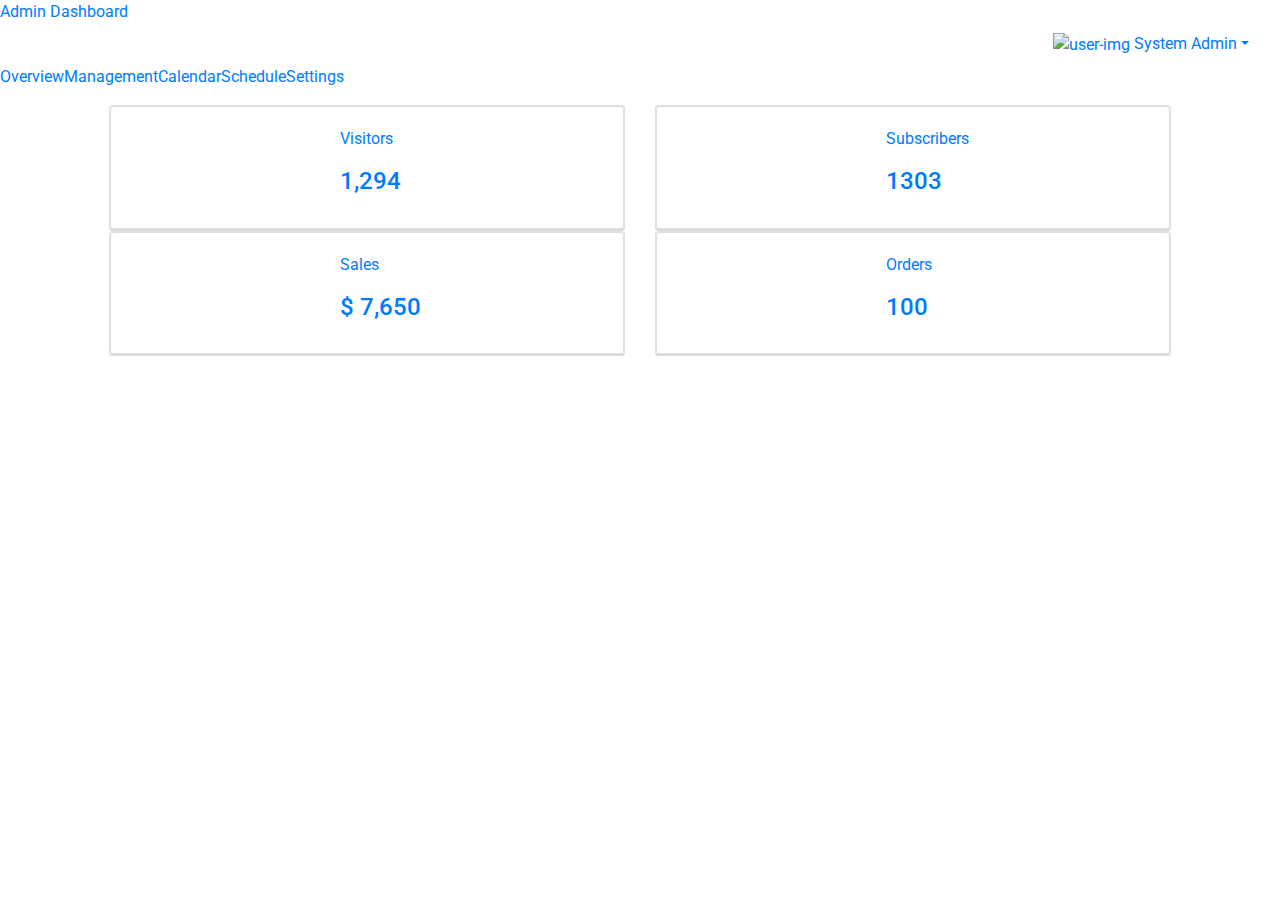
==== index.html @ 7482ce27 "Add files via upload" ====
<!DOCTYPE html>
<html>
  <head>
    <meta http-equiv="X-UA-Compatible" content="IE=edge,chrome=1" />
    <title>Ready Bootstrap Dashboard</title>
    <meta
      content="width=device-width, initial-scale=1.0, maximum-scale=1.0, user-scalable=0, shrink-to-fit=no"
      name="viewport"
    />
    <link
      rel="stylesheet"
      href="https://stackpath.bootstrapcdn.com/bootstrap/4.5.2/css/bootstrap.min.css"
      integrity="sha384-JcKb8q3iqJ61gNV9KGb8thSsNjpSL0n8PARn9HuZOnIxN0hoP+VmmDGMN5t9UJ0Z"
      crossorigin="anonymous"
    />
    <link
      href="https://fonts.googleapis.com/css?family=Roboto:400,700,900"
      rel="stylesheet"
    />
    <link rel="stylesheet" href="assets/css/styles.css" />
    <link href="assets/font-awsome/css/all.css" rel="stylesheet" />
  </head>
  <body>
    <div class="wrapper">
      <div class="main-header">
        <div class="logo-header">
          <a href="index.html" class="logo"> Admin Dashboard </a>
        </div>
        <nav class="navbar navbar-header navbar-expand-lg">
          <div class="container-fluid">
            <ul class="navbar-nav topbar-nav ml-md-auto align-items-center">
              <li class="nav-item dropdown">
                <a
                  class="dropdown-toggle profile-pic"
                  data-toggle="dropdown"
                  href="#"
                  aria-expanded="false"
                >
                  <img
                    src="assets/img/user.png"
                    alt="user-img"
                    width="36"
                    class="img-circle"
                  />
                  <span>System Admin</span></a
                >
              </li>
            </ul>
          </div>
        </nav>
      </div>
      <div class="sidebar">
        <div class="scrollbar-inner sidebar-wrapper">
          <ul class="nav">
            <li class="nav-item active">
              <a href="index.html">
                <i class="fas fa-columns"></i>
                <p>Overview</p>
              </a>
            </li>
            <li class="nav-item">
              <a href="">
                <i class="fas fa-tasks"></i>
                <p>Management</p>
              </a>
            </li>
            <li class="nav-item">
              <a href="">
                <i class="fas fa-calendar"></i>
                <p>Calendar</p>
              </a>
            </li>
            <li class="nav-item">
              <a href="">
                <i class="fas fa-clipboard-list"></i>
                <p>Schedule</p>
              </a>
            </li>
            <li class="nav-item">
              <a href="">
                <i class="fas fa-cogs"></i>
                <p>Settings</p>
              </a>
            </li>
          </ul>
        </div>
      </div>
      <div class="main-panel">
        <div class="content">
          <div class="row justify-content-center">
            <div class="col-5 align-self-center">
              <a href="visitors-details.html">
                <div class="card card-stats card-warning">
                  <div class="card-header" style="padding: 0">
                    <div
                      class="card card-stats card-light"
                      style="margin-bottom: 0"
                    >
                      <div class="card-body">
                        <div class="row">
                          <div class="col-5">
                            <div class="icon-big text-center">
                              <i class="fas fa-user"></i>
                            </div>
                          </div>
                          <div class="col-7 d-flex align-items-center">
                            <div class="numbers">
                              <p class="card-category">Visitors</p>
                              <h4 class="card-title">1,294</h4>
                            </div>
                          </div>
                        </div>
                      </div>
                    </div>
                  </div>
                </div>
              </a>
            </div>
            <div class="col-5 align-self-center">
              <a href="subscribers-details.html">
                <div class="card card-stats card-success">
                  <div class="card-header" style="padding: 0">
                    <div
                      class="card card-stats card-light"
                      style="margin-bottom: 0"
                    >
                      <div class="card-body">
                        <div class="row">
                          <div class="col-5">
                            <div class="icon-big text-center">
                              <i class="far fa-newspaper"></i>
                            </div>
                          </div>
                          <div class="col-7 d-flex align-items-center">
                            <div class="numbers">
                              <p class="card-category">Subscribers</p>
                              <h4 class="card-title">1303</h4>
                            </div>
                          </div>
                        </div>
                      </div>
                    </div>
                  </div>
                </div>
              </a>
            </div>
          </div>
          <div class="row justify-content-center">
            <div class="col-5 align-self-center">
              <div class="card card-stats card-danger">
                <a href="sales-details.html">
                  <div class="card-header" style="padding: 0">
                    <div
                      class="card card-stats card-light"
                      style="margin-bottom: 0"
                    >
                      <div class="card-body">
                        <div class="row">
                          <div class="col-5">
                            <div class="icon-big text-center">
                              <i class="fas fa-chart-bar"></i>
                            </div>
                          </div>
                          <div class="col-7 d-flex align-items-center">
                            <div class="numbers">
                              <p class="card-category">Sales</p>
                              <h4 class="card-title">$ 7,650</h4>
                            </div>
                          </div>
                        </div>
                      </div>
                    </div>
                  </div>
                </a>
              </div>
            </div>
            <div class="col-5 align-self-center">
              <a href="order-details.html">
                <div class="card card-stats card-primary">
                  <div class="card-header" style="padding: 0">
                    <div
                      class="card card-stats card-light"
                      style="margin-bottom: 0"
                    >
                      <div class="card-body">
                        <div class="row">
                          <div class="col-5">
                            <div class="icon-big text-center">
                              <i class="fas fa-check-circle"></i>
                            </div>
                          </div>
                          <div class="col-7 d-flex align-items-center">
                            <div class="numbers">
                              <p class="card-category">Orders</p>
                              <h4 class="card-title">100</h4>
                            </div>
                          </div>
                        </div>
                      </div>
                    </div>
                  </div>
                </div>
              </a>
            </div>
          </div>
        </div>
      </div>
    </div>
  </body>
</html>
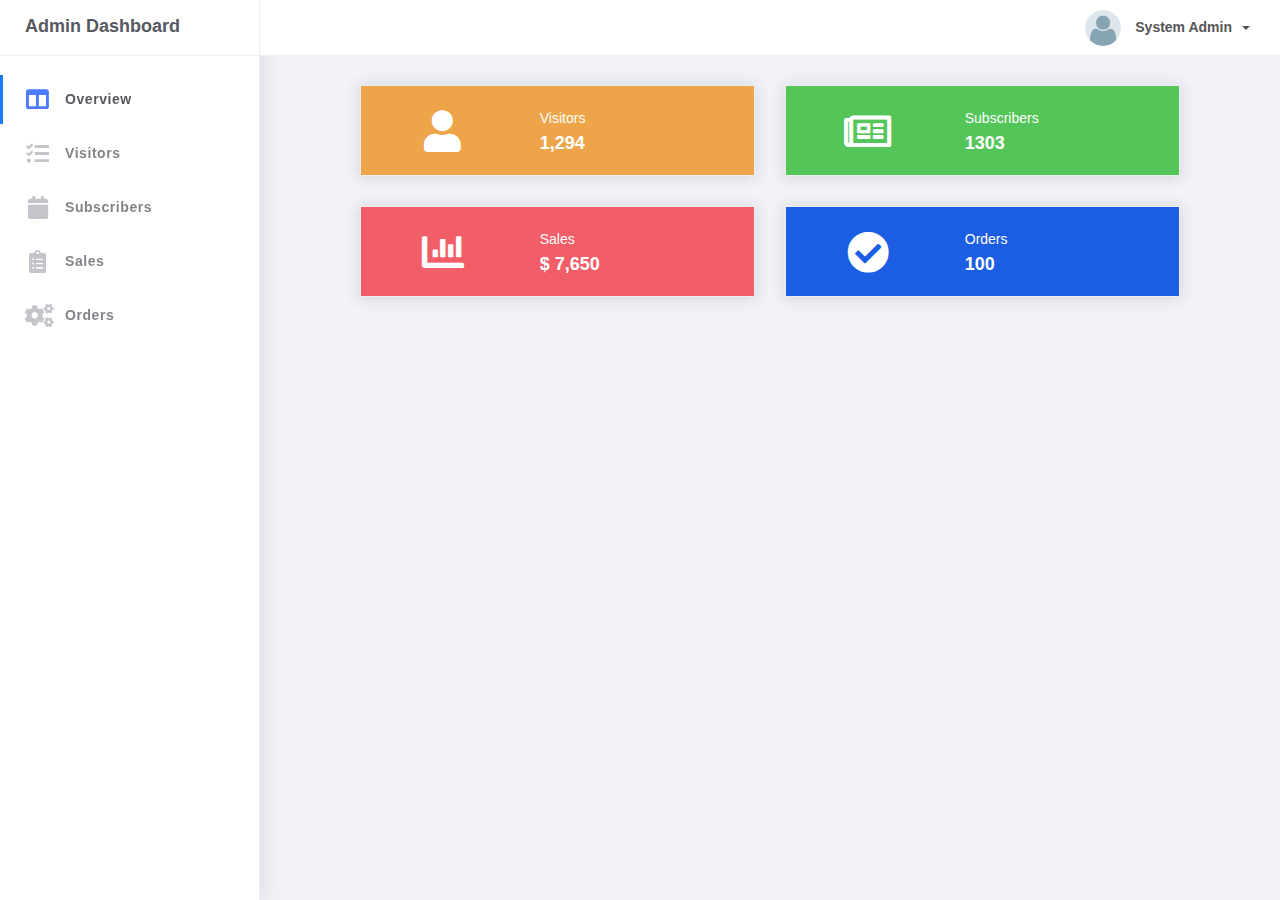
==== commit e0288a27: "Add JSON" ====
--- a/index.html
+++ b/index.html
@@ -59,27 +59,27 @@
               </a>
             </li>
             <li class="nav-item">
-              <a href="">
+              <a href="visitors-details.html">
                 <i class="fas fa-tasks"></i>
-                <p>Management</p>
-              </a>
-            </li>
-            <li class="nav-item">
-              <a href="">
+                <p>Visitors</p>
+              </a>
+            </li>
+            <li class="nav-item">
+              <a href="subscribers-details.html">
                 <i class="fas fa-calendar"></i>
-                <p>Calendar</p>
-              </a>
-            </li>
-            <li class="nav-item">
-              <a href="">
+                <p>Subscribers</p>
+              </a>
+            </li>
+            <li class="nav-item">
+              <a href="sales-details.html">
                 <i class="fas fa-clipboard-list"></i>
-                <p>Schedule</p>
-              </a>
-            </li>
-            <li class="nav-item">
-              <a href="">
+                <p>Sales</p>
+              </a>
+            </li>
+            <li class="nav-item">
+              <a href="order-details.html">
                 <i class="fas fa-cogs"></i>
-                <p>Settings</p>
+                <p>Orders</p>
               </a>
             </li>
           </ul>
